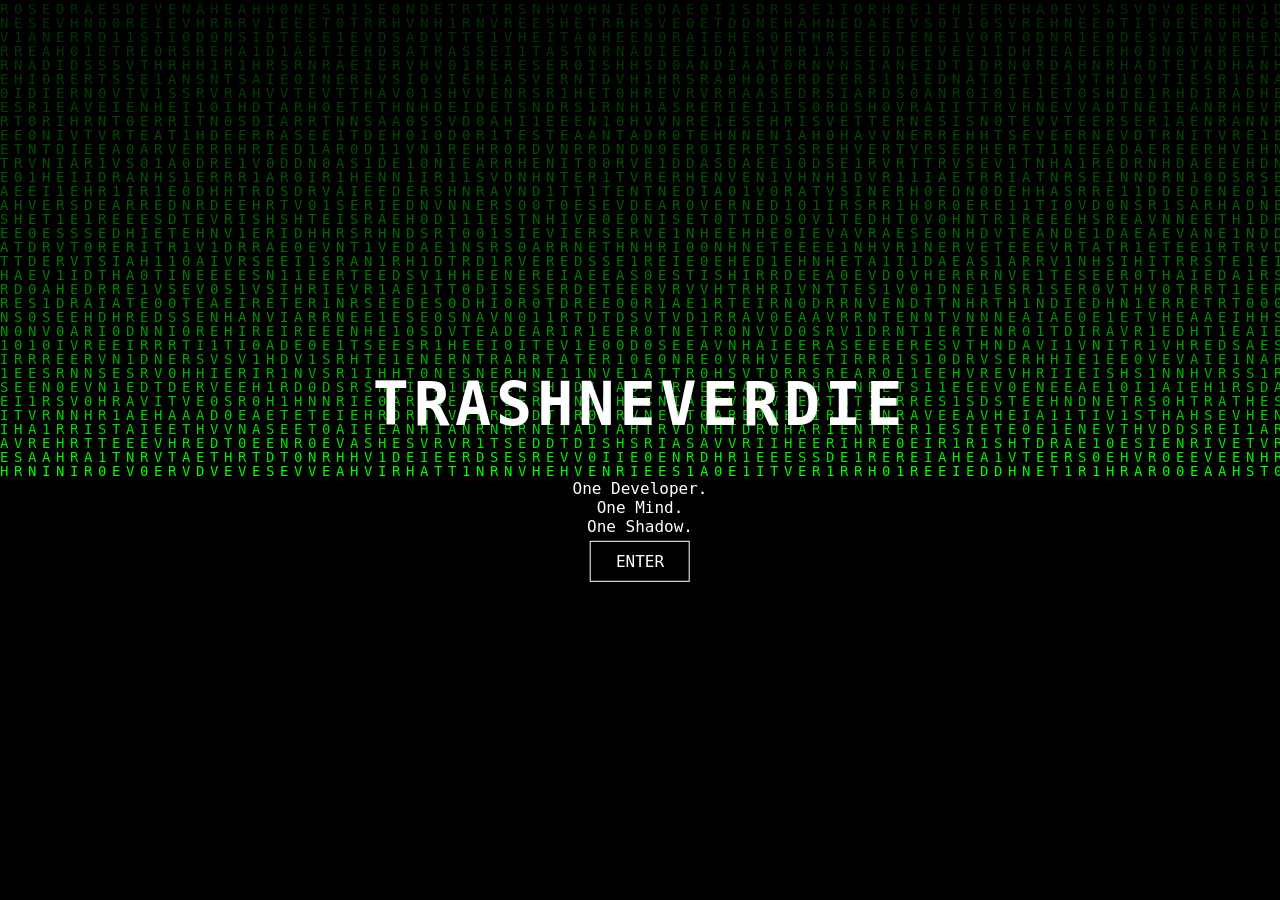
==== index.html @ 4ae419f8 "Add initial HTML structure and styles for page" ====
<!DOCTYPE html>
<html>
<head>
<title>TRASHNEVERDIE COMPANY</title>

<style>

body{
background:black;
color:white;
font-family:Consolas,monospace;
text-align:center;
overflow:hidden;
}

h1{
font-size:60px;
letter-spacing:5px;
animation:glitch 1s infinite;
}

@keyframes glitch{
0%{text-shadow:2px 2px red;}
25%{text-shadow:-2px 2px cyan;}
50%{text-shadow:2px -2px red;}
75%{text-shadow:-2px -2px cyan;}
100%{text-shadow:2px 2px red;}
}

.container{
position:absolute;
top:50%;
left:50%;
transform:translate(-50%,-50%);
}

.btn{
margin-top:20px;
padding:10px 25px;
border:1px solid white;
color:white;
text-decoration:none;
transition:0.3s;
}

.btn:hover{
background:white;
color:black;
}

canvas{
position:fixed;
top:0;
left:0;
z-index:-1;
}

</style>
</head>

<body>

<canvas id="matrix"></canvas>

<div class="container">

<h1>TRASHNEVERDIE</h1>

<p>
One Developer.<br>
One Mind.<br>
One Shadow.
</p>

<a class="btn" href="#">ENTER</a>

</div>

<script>

var canvas = document.getElementById("matrix");
var ctx = canvas.getContext("2d");

canvas.height = window.innerHeight;
canvas.width = window.innerWidth;

var letters = "TRASHNEVERDIE01";
letters = letters.split("");

var fontSize = 14;
var columns = canvas.width/fontSize;

var drops = [];
for(var x=0;x<columns;x++)
drops[x]=1;

function draw(){
ctx.fillStyle="rgba(0,0,0,0.05)";
ctx.fillRect(0,0,canvas.width,canvas.height);

ctx.fillStyle="#0F0";
ctx.font=fontSize+"px monospace";

for(var i=0;i<drops.length;i++){

var text=letters[Math.floor(Math.random()*letters.length)];

ctx.fillText(text,i*fontSize,drops[i]*fontSize);

if(drops[i]*fontSize>canvas.height && Math.random()>0.975)
drops[i]=0;

drops[i]++;
}
}

setInterval(draw,33);

</script>

</body>
</html>
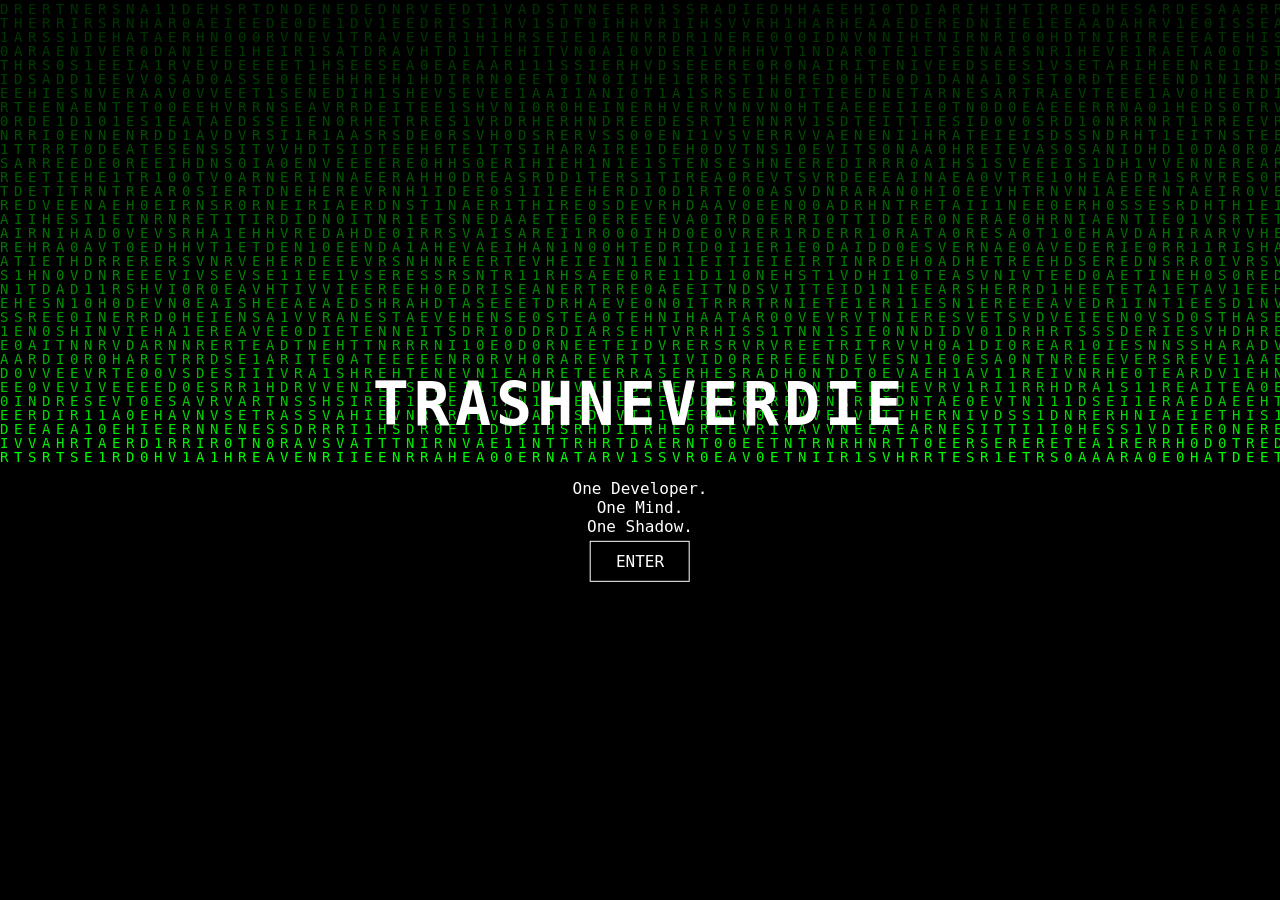
==== commit 24d54e91: "Update index.html" ====
--- a/index.html
+++ b/index.html
@@ -72,7 +72,7 @@
 One Shadow.
 </p>
 
-<a class="btn" href="#">ENTER</a>
+<a class="btn" href="home.html">ENTER</a>
 
 </div>
 
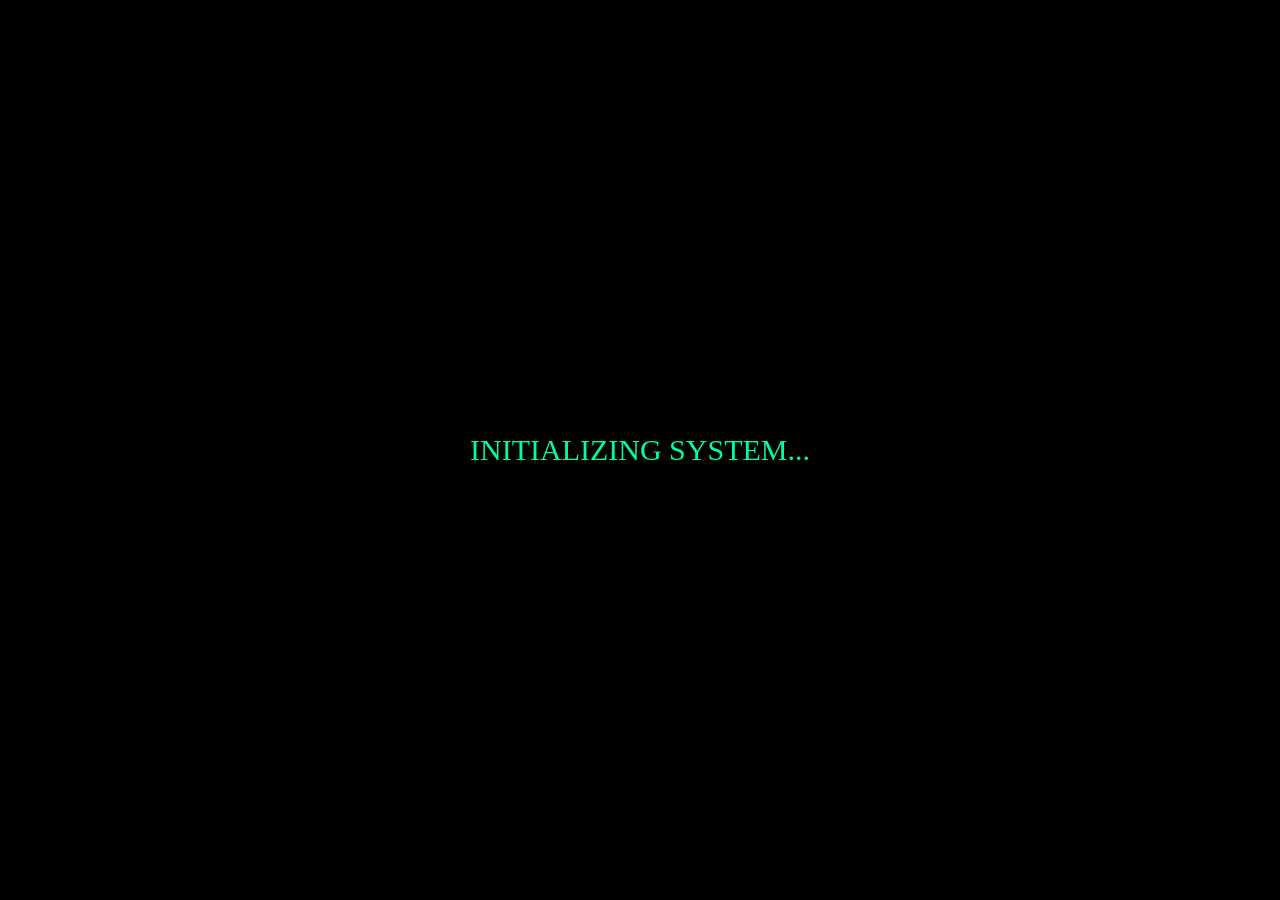
==== commit 314cb224: "Update index.html" ====
--- a/index.html
+++ b/index.html
@@ -1,58 +1,163 @@
 <!DOCTYPE html>
 <html>
 <head>
+<meta charset="UTF-8">
 <title>TRASHNEVERDIE COMPANY</title>
 
 <style>
 
 body{
+margin:0;
 background:black;
-color:white;
-font-family:Consolas,monospace;
+color:#00ff9d;
+font-family:Consolas;
+overflow-x:hidden;
+}
+
+/* LOADING SCREEN */
+
+#loader{
+position:fixed;
+width:100%;
+height:100%;
+background:black;
+display:flex;
+align-items:center;
+justify-content:center;
+z-index:999;
+font-size:30px;
+animation: flicker 1s infinite;
+}
+
+@keyframes flicker{
+0%{opacity:1}
+50%{opacity:.5}
+100%{opacity:1}
+}
+
+/* NAVBAR */
+
+nav{
+display:flex;
+justify-content:center;
+gap:40px;
+padding:15px;
+border-bottom:1px solid #00ff9d33;
+}
+
+nav button{
+background:none;
+border:1px solid #00ff9d;
+color:#00ff9d;
+padding:8px 18px;
+cursor:pointer;
+}
+
+nav button:hover{
+background:#00ff9d;
+color:black;
+}
+
+/* SECTIONS */
+
+section{
+display:none;
+padding:60px 20px;
 text-align:center;
-overflow:hidden;
-}
-
-h1{
-font-size:60px;
-letter-spacing:5px;
+}
+
+.active{
+display:block;
+}
+
+/* GLITCH LOGO */
+
+.logo{
+font-size:55px;
+position:relative;
+}
+
+.logo::before,
+.logo::after{
+content:"TRASHNEVERDIE";
+position:absolute;
+left:0;
+}
+
+.logo::before{
+color:red;
 animation:glitch 1s infinite;
 }
 
+.logo::after{
+color:blue;
+animation:glitch2 1s infinite;
+}
+
 @keyframes glitch{
-0%{text-shadow:2px 2px red;}
-25%{text-shadow:-2px 2px cyan;}
-50%{text-shadow:2px -2px red;}
-75%{text-shadow:-2px -2px cyan;}
-100%{text-shadow:2px 2px red;}
-}
-
-.container{
-position:absolute;
-top:50%;
-left:50%;
-transform:translate(-50%,-50%);
-}
-
-.btn{
-margin-top:20px;
-padding:10px 25px;
-border:1px solid white;
-color:white;
+0%{left:2px}
+50%{left:-2px}
+100%{left:2px}
+}
+
+@keyframes glitch2{
+0%{left:-2px}
+50%{left:2px}
+100%{left:-2px}
+}
+
+/* TERMINAL */
+
+.terminal{
+background:#050505;
+border:1px solid #00ff9d33;
+padding:20px;
+width:80%;
+margin:auto;
+text-align:left;
+}
+
+input{
+background:black;
+border:none;
+color:#00ff9d;
+width:100%;
+font-family:Consolas;
+}
+
+/* PRODUCTS */
+
+.products{
+display:grid;
+grid-template-columns:repeat(auto-fit,minmax(250px,1fr));
+gap:30px;
+max-width:900px;
+margin:auto;
+}
+
+.card{
+border:1px solid #00ff9d33;
+padding:25px;
+background:#050505;
+transition:.3s;
+}
+
+.card:hover{
+box-shadow:0 0 20px #00ff9d;
+transform:translateY(-5px);
+}
+
+/* SOCIAL */
+
+.social a{
+display:block;
+margin:10px;
+color:#00ff9d;
 text-decoration:none;
-transition:0.3s;
-}
-
-.btn:hover{
-background:white;
-color:black;
-}
-
-canvas{
-position:fixed;
-top:0;
-left:0;
-z-index:-1;
+}
+
+.social a:hover{
+text-shadow:0 0 10px #00ff9d;
 }
 
 </style>
@@ -60,61 +165,150 @@
 
 <body>
 
-<canvas id="matrix"></canvas>
-
-<div class="container">
-
-<h1>TRASHNEVERDIE</h1>
-
-<p>
-One Developer.<br>
-One Mind.<br>
-One Shadow.
-</p>
-
-<a class="btn" href="home.html">ENTER</a>
-
-</div>
+<div id="loader">INITIALIZING SYSTEM...</div>
+
+<nav>
+<button onclick="showTab('home')">HOME</button>
+<button onclick="showTab('products')">PRODUCTS</button>
+<button onclick="showTab('contact')">CONTACT</button>
+</nav>
+
+<section id="home" class="active">
+
+<div class="logo">TRASHNEVERDIE</div>
+
+<p>Independent Developer Organization</p>
+
+<div class="terminal">
+
+<div id="terminalOutput">
+Type command... (try: help)
+</div>
+
+<input id="terminalInput" placeholder=">">
+
+</div>
+
+</section>
+
+<section id="products">
+
+<h2>Products</h2>
+
+<div class="products">
+
+<div class="card">
+<h3>Advanced Anti Cheat</h3>
+<p>Anti exploit protection system.</p>
+</div>
+
+<div class="card">
+<h3>Security Framework</h3>
+<p>Anti Dex / Anti RemoteSpy.</p>
+</div>
+
+<div class="card">
+<h3>Obby System</h3>
+<p>Checkpoint + leaderboard.</p>
+</div>
+
+<div class="card">
+<h3>Private Development</h3>
+<p>Custom systems for games.</p>
+</div>
+
+</div>
+
+</section>
+
+<section id="contact">
+
+<h2>Contact</h2>
+
+<div class="social">
+
+<a href="https://discord.gg/4C9S2b3jwu">Discord</a>
+<a href="https://facebook.com/trashneverdie">Facebook</a>
+<a href="https://tiktok.com/@trashneverdie">TikTok</a>
+
+</div>
+
+</section>
+
+<section id="dev">
+
+<h2>Developer Console</h2>
+<p>Welcome, Shadow Developer.</p>
+<p>TRASHNEVERDIE internal system unlocked.</p>
+
+</section>
 
 <script>
 
-var canvas = document.getElementById("matrix");
-var ctx = canvas.getContext("2d");
-
-canvas.height = window.innerHeight;
-canvas.width = window.innerWidth;
-
-var letters = "TRASHNEVERDIE01";
-letters = letters.split("");
-
-var fontSize = 14;
-var columns = canvas.width/fontSize;
-
-var drops = [];
-for(var x=0;x<columns;x++)
-drops[x]=1;
-
-function draw(){
-ctx.fillStyle="rgba(0,0,0,0.05)";
-ctx.fillRect(0,0,canvas.width,canvas.height);
-
-ctx.fillStyle="#0F0";
-ctx.font=fontSize+"px monospace";
-
-for(var i=0;i<drops.length;i++){
-
-var text=letters[Math.floor(Math.random()*letters.length)];
-
-ctx.fillText(text,i*fontSize,drops[i]*fontSize);
-
-if(drops[i]*fontSize>canvas.height && Math.random()>0.975)
-drops[i]=0;
-
-drops[i]++;
-}
-}
-
-setInterval(draw,33);
+/* LOADING */
+
+setTimeout(()=>{
+document.getElementById("loader").style.display="none"
+},2000)
+
+/* TAB SYSTEM */
+
+function showTab(tab){
+
+document.querySelectorAll("section").forEach(s=>{
+s.classList.remove("active")
+})
+
+document.getElementById(tab).classList.add("active")
+
+}
+
+/* TERMINAL */
+
+const input = document.getElementById("terminalInput")
+const output = document.getElementById("terminalOutput")
+
+input.addEventListener("keydown",function(e){
+
+if(e.key==="Enter"){
+
+let cmd=input.value.toLowerCase()
+
+if(cmd==="help"){
+
+output.innerHTML+="<br>commands: help, products, contact, developer"
+
+}
+
+else if(cmd==="products"){
+
+showTab("products")
+
+}
+
+else if(cmd==="contact"){
+
+showTab("contact")
+
+}
+
+else if(cmd==="developer"){
+
+showTab("dev")
+
+}
+
+else{
+
+output.innerHTML+="<br>unknown command"
+
+}
+
+input.value=""
+
+}
+
+})
 
 </script>
 
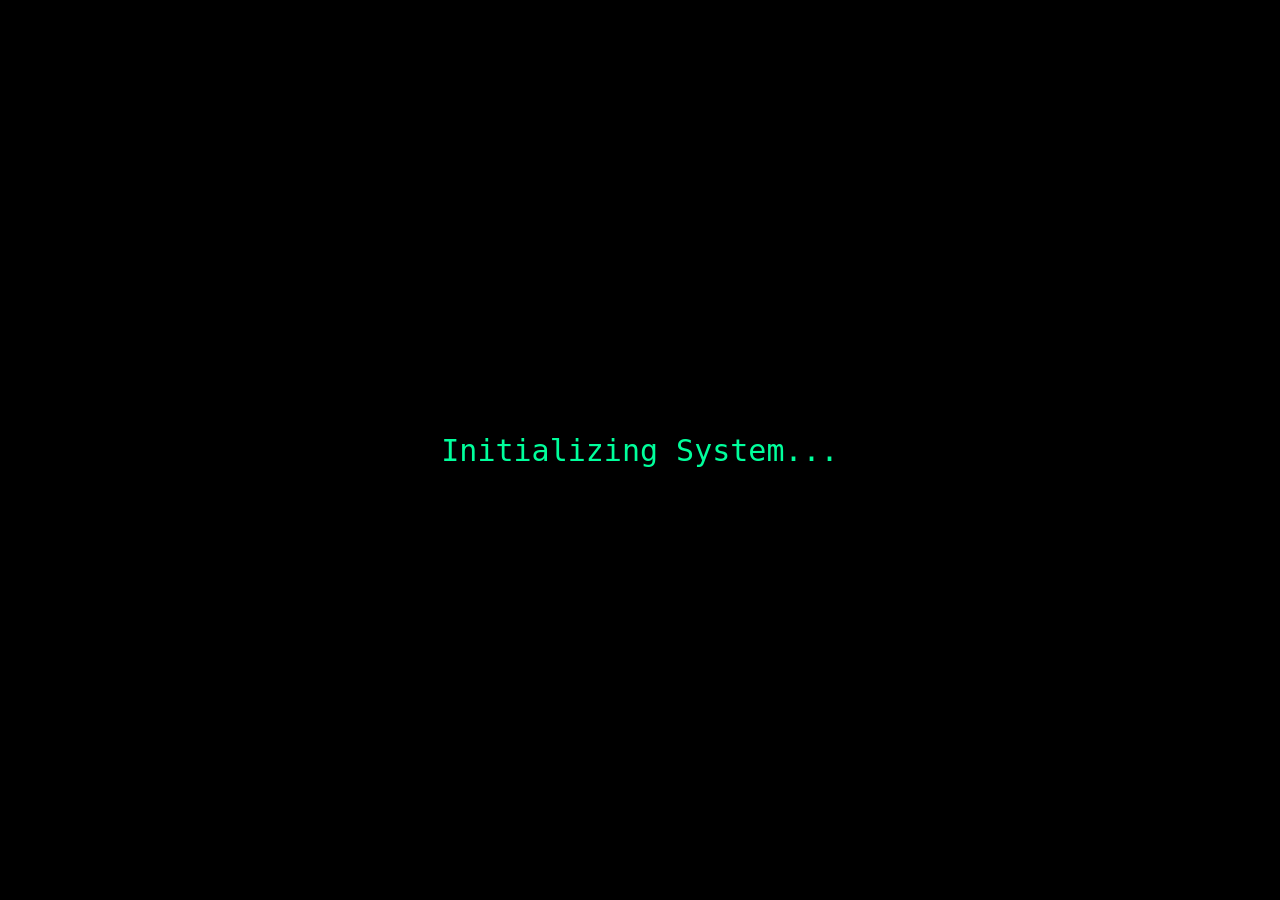
==== commit 5140b7b9: "Refactor HTML structure and update styles" ====
--- a/index.html
+++ b/index.html
@@ -1,163 +1,53 @@
 <!DOCTYPE html>
 <html>
 <head>
-<meta charset="UTF-8">
-<title>TRASHNEVERDIE COMPANY</title>
+<title>TRASHNEVERDIE TERMINAL</title>
 
 <style>
 
 body{
+background:black;
+color:#00ff9c;
+font-family:monospace;
 margin:0;
-background:black;
-color:#00ff9d;
-font-family:Consolas;
-overflow-x:hidden;
+overflow:hidden;
 }
 
-/* LOADING SCREEN */
+/* LOADING */
 
-#loader{
+#loading{
 position:fixed;
 width:100%;
 height:100%;
 background:black;
 display:flex;
+justify-content:center;
 align-items:center;
-justify-content:center;
-z-index:999;
 font-size:30px;
-animation: flicker 1s infinite;
-}
-
-@keyframes flicker{
-0%{opacity:1}
-50%{opacity:.5}
-100%{opacity:1}
-}
-
-/* NAVBAR */
-
-nav{
-display:flex;
-justify-content:center;
-gap:40px;
-padding:15px;
-border-bottom:1px solid #00ff9d33;
-}
-
-nav button{
-background:none;
-border:1px solid #00ff9d;
-color:#00ff9d;
-padding:8px 18px;
-cursor:pointer;
-}
-
-nav button:hover{
-background:#00ff9d;
-color:black;
-}
-
-/* SECTIONS */
-
-section{
-display:none;
-padding:60px 20px;
-text-align:center;
-}
-
-.active{
-display:block;
-}
-
-/* GLITCH LOGO */
-
-.logo{
-font-size:55px;
-position:relative;
-}
-
-.logo::before,
-.logo::after{
-content:"TRASHNEVERDIE";
-position:absolute;
-left:0;
-}
-
-.logo::before{
-color:red;
-animation:glitch 1s infinite;
-}
-
-.logo::after{
-color:blue;
-animation:glitch2 1s infinite;
-}
-
-@keyframes glitch{
-0%{left:2px}
-50%{left:-2px}
-100%{left:2px}
-}
-
-@keyframes glitch2{
-0%{left:-2px}
-50%{left:2px}
-100%{left:-2px}
 }
 
 /* TERMINAL */
 
-.terminal{
-background:#050505;
-border:1px solid #00ff9d33;
-padding:20px;
-width:80%;
-margin:auto;
-text-align:left;
+#terminal{
+padding:40px;
+display:none;
 }
 
 input{
 background:black;
 border:none;
-color:#00ff9d;
-width:100%;
-font-family:Consolas;
+color:#00ff9c;
+font-family:monospace;
+font-size:18px;
+outline:none;
+width:80%;
 }
 
-/* PRODUCTS */
-
-.products{
-display:grid;
-grid-template-columns:repeat(auto-fit,minmax(250px,1fr));
-gap:30px;
-max-width:900px;
-margin:auto;
-}
-
-.card{
-border:1px solid #00ff9d33;
-padding:25px;
-background:#050505;
-transition:.3s;
-}
-
-.card:hover{
-box-shadow:0 0 20px #00ff9d;
-transform:translateY(-5px);
-}
-
-/* SOCIAL */
-
-.social a{
-display:block;
-margin:10px;
-color:#00ff9d;
-text-decoration:none;
-}
-
-.social a:hover{
-text-shadow:0 0 10px #00ff9d;
+canvas{
+position:fixed;
+top:0;
+left:0;
+z-index:-1;
 }
 
 </style>
@@ -165,108 +55,82 @@
 
 <body>
 
-<div id="loader">INITIALIZING SYSTEM...</div>
-
-<nav>
-<button onclick="showTab('home')">HOME</button>
-<button onclick="showTab('products')">PRODUCTS</button>
-<button onclick="showTab('contact')">CONTACT</button>
-</nav>
-
-<section id="home" class="active">
-
-<div class="logo">TRASHNEVERDIE</div>
-
-<p>Independent Developer Organization</p>
-
-<div class="terminal">
-
-<div id="terminalOutput">
-Type command... (try: help)
+<div id="loading">
+Initializing System...
 </div>
 
-<input id="terminalInput" placeholder=">">
+<canvas id="matrix"></canvas>
 
+<div id="terminal">
+
+<div id="output">
+TRASHNEVERDIE SECURE TERMINAL<br><br>
+type <b>help</b> to begin<br><br>
 </div>
 
-</section>
-
-<section id="products">
-
-<h2>Products</h2>
-
-<div class="products">
-
-<div class="card">
-<h3>Advanced Anti Cheat</h3>
-<p>Anti exploit protection system.</p>
-</div>
-
-<div class="card">
-<h3>Security Framework</h3>
-<p>Anti Dex / Anti RemoteSpy.</p>
-</div>
-
-<div class="card">
-<h3>Obby System</h3>
-<p>Checkpoint + leaderboard.</p>
-</div>
-
-<div class="card">
-<h3>Private Development</h3>
-<p>Custom systems for games.</p>
+<div>
+> <input id="cmd" autofocus>
 </div>
 
 </div>
-
-</section>
-
-<section id="contact">
-
-<h2>Contact</h2>
-
-<div class="social">
-
-<a href="https://discord.gg/4C9S2b3jwu">Discord</a>
-<a href="https://facebook.com/trashneverdie">Facebook</a>
-<a href="https://tiktok.com/@trashneverdie">TikTok</a>
-
-</div>
-
-</section>
-
-<section id="dev">
-
-<h2>Developer Console</h2>
-<p>Welcome, Shadow Developer.</p>
-<p>TRASHNEVERDIE internal system unlocked.</p>
-
-</section>
 
 <script>
 
 /* LOADING */
 
 setTimeout(()=>{
-document.getElementById("loader").style.display="none"
-},2000)
+document.getElementById("loading").style.display="none"
+document.getElementById("terminal").style.display="block"
+},3000)
 
-/* TAB SYSTEM */
 
-function showTab(tab){
+/* MATRIX */
 
-document.querySelectorAll("section").forEach(s=>{
-s.classList.remove("active")
-})
+const canvas=document.getElementById("matrix")
+const ctx=canvas.getContext("2d")
 
-document.getElementById(tab).classList.add("active")
+canvas.height=window.innerHeight
+canvas.width=window.innerWidth
+
+let letters="01TRASHNEVERDIE"
+letters=letters.split("")
+
+let font=14
+let columns=canvas.width/font
+let drops=[]
+
+for(let x=0;x<columns;x++) drops[x]=1
+
+function draw(){
+
+ctx.fillStyle="rgba(0,0,0,0.05)"
+ctx.fillRect(0,0,canvas.width,canvas.height)
+
+ctx.fillStyle="#00ff9c"
+ctx.font=font+"px monospace"
+
+for(let i=0;i<drops.length;i++){
+
+let text=letters[Math.floor(Math.random()*letters.length)]
+
+ctx.fillText(text,i*font,drops[i]*font)
+
+if(drops[i]*font>canvas.height&&Math.random()>0.975)
+drops[i]=0
+
+drops[i]++
 
 }
 
-/* TERMINAL */
+}
 
-const input = document.getElementById("terminalInput")
-const output = document.getElementById("terminalOutput")
+setInterval(draw,33)
+
+
+/* TERMINAL COMMAND */
+
+const input=document.getElementById("cmd")
+const output=document.getElementById("output")
 
 input.addEventListener("keydown",function(e){
 
@@ -274,33 +138,52 @@
 
 let cmd=input.value.toLowerCase()
 
+output.innerHTML+="<br>> "+cmd+"<br>"
+
 if(cmd==="help"){
 
-output.innerHTML+="<br>commands: help, products, contact, developer"
+output.innerHTML+=`
+commands:<br>
+help<br>
+enter<br>
+products<br>
+about<br>
+contact<br>
+`
+
+}
+
+else if(cmd==="enter"){
+
+output.innerHTML+="Accessing system..."
+
+setTimeout(()=>{
+window.location="home.html"
+},1500)
 
 }
 
 else if(cmd==="products"){
 
-showTab("products")
+window.location="home.html#products"
+
+}
+
+else if(cmd==="about"){
+
+output.innerHTML+="TRASHNEVERDIE COMPANY - Independent Developer System"
 
 }
 
 else if(cmd==="contact"){
 
-showTab("contact")
-
-}
-
-else if(cmd==="developer"){
-
-showTab("dev")
+output.innerHTML+="Discord / Facebook / TikTok available on site"
 
 }
 
 else{
 
-output.innerHTML+="<br>unknown command"
+output.innerHTML+="command not found"
 
 }
 
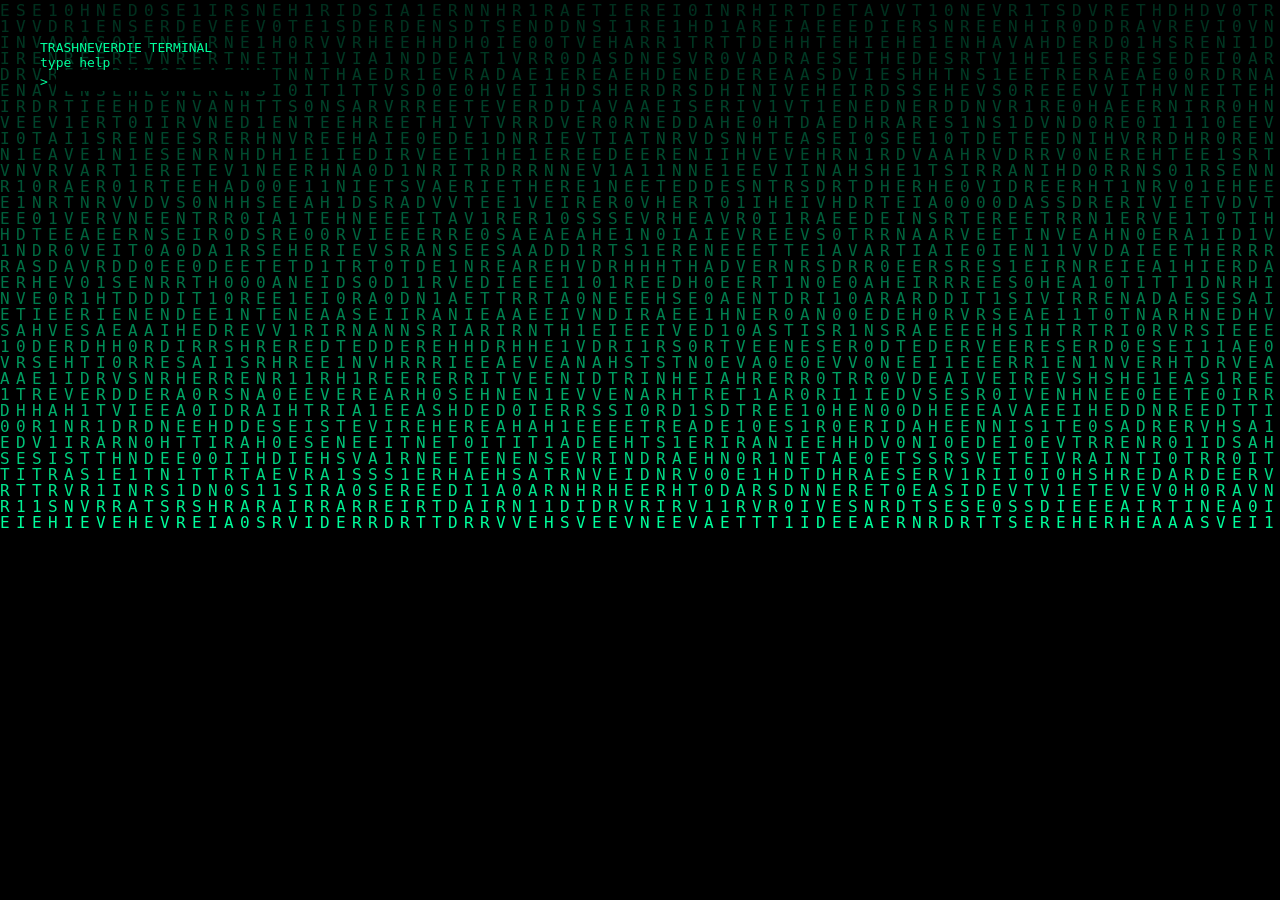
==== commit 8f7c83aa: "Update index.html" ====
--- a/index.html
+++ b/index.html
@@ -1,36 +1,32 @@
 <!DOCTYPE html>
 <html>
 <head>
-<title>TRASHNEVERDIE TERMINAL</title>
+
+<title>TRASHNEVERDIE</title>
 
 <style>
 
 body{
+margin:0;
 background:black;
 color:#00ff9c;
 font-family:monospace;
-margin:0;
 overflow:hidden;
 }
 
-/* LOADING */
-
-#loading{
+/* MATRIX */
+
+canvas{
 position:fixed;
-width:100%;
-height:100%;
-background:black;
-display:flex;
-justify-content:center;
-align-items:center;
-font-size:30px;
+top:0;
+left:0;
+z-index:-1;
 }
 
 /* TERMINAL */
 
 #terminal{
 padding:40px;
-display:none;
 }
 
 input{
@@ -38,68 +34,128 @@
 border:none;
 color:#00ff9c;
 font-family:monospace;
-font-size:18px;
+font-size:16px;
 outline:none;
-width:80%;
-}
-
-canvas{
-position:fixed;
-top:0;
-left:0;
-z-index:-1;
+}
+
+/* HOME PAGE */
+
+#home{
+display:none;
+text-align:center;
+padding-top:100px;
+}
+
+/* LOGO */
+
+.logo{
+font-size:60px;
+animation:spin 8s linear infinite;
+}
+
+@keyframes spin{
+
+0%{transform:rotateY(0deg)}
+100%{transform:rotateY(360deg)}
+
+}
+
+/* PRODUCT */
+
+.product{
+border:1px solid #00ff9c;
+margin:20px;
+padding:20px;
+display:inline-block;
+}
+
+/* CURSOR PARTICLE */
+
+.particle{
+position:absolute;
+width:4px;
+height:4px;
+background:#00ff9c;
+border-radius:50%;
+pointer-events:none;
+animation:fade .6s linear;
+}
+
+@keyframes fade{
+0%{opacity:1}
+100%{opacity:0;transform:scale(3)}
 }
 
 </style>
+
 </head>
 
 <body>
 
-<div id="loading">
-Initializing System...
+<canvas id="matrix"></canvas>
+
+<!-- TERMINAL -->
+
+<div id="terminal">
+
+<div id="output"></div>
+
+> <input id="cmd" autofocus>
+
 </div>
 
-<canvas id="matrix"></canvas>
-
-<div id="terminal">
-
-<div id="output">
-TRASHNEVERDIE SECURE TERMINAL<br><br>
-type <b>help</b> to begin<br><br>
+<!-- HOME -->
+
+<div id="home">
+
+<div class="logo">TRASHNEVERDIE</div>
+
+<p>One Developer. One Mind.</p>
+
+<h2>Products</h2>
+
+<div class="product">
+
+<h3>Advanced Anti Cheat</h3>
+
+<button onclick="alert('Download coming soon')">Download</button>
+
 </div>
 
-<div>
-> <input id="cmd" autofocus>
+<div class="product">
+
+<h3>Security System</h3>
+
+<button onclick="alert('Download coming soon')">Download</button>
+
 </div>
 
+<br><br>
+
+<a href="https://discord.gg/4C9S2b3jwu" target="_blank">Discord</a> |
+<a href="https://facebook.com/trashneverdie" target="_blank">Facebook</a> |
+<a href="https://tiktok.com/@trashneverdie" target="_blank">TikTok</a>
+
 </div>
 
 <script>
-
-/* LOADING */
-
-setTimeout(()=>{
-document.getElementById("loading").style.display="none"
-document.getElementById("terminal").style.display="block"
-},3000)
-
 
 /* MATRIX */
 
 const canvas=document.getElementById("matrix")
 const ctx=canvas.getContext("2d")
 
+canvas.width=window.innerWidth
 canvas.height=window.innerHeight
-canvas.width=window.innerWidth
-
-let letters="01TRASHNEVERDIE"
-letters=letters.split("")
-
-let font=14
-let columns=canvas.width/font
-let drops=[]
-
-for(let x=0;x<columns;x++) drops[x]=1
+
+const letters="01TRASHNEVERDIE"
+const fontSize=16
+const columns=canvas.width/fontSize
+
+const drops=[]
+
+for(let i=0;i<columns;i++)
+drops[i]=1
 
 function draw(){
 
@@ -107,15 +163,15 @@
 ctx.fillRect(0,0,canvas.width,canvas.height)
 
 ctx.fillStyle="#00ff9c"
-ctx.font=font+"px monospace"
+ctx.font=fontSize+"px monospace"
 
 for(let i=0;i<drops.length;i++){
 
-let text=letters[Math.floor(Math.random()*letters.length)]
-
-ctx.fillText(text,i*font,drops[i]*font)
-
-if(drops[i]*font>canvas.height&&Math.random()>0.975)
+const text=letters[Math.floor(Math.random()*letters.length)]
+
+ctx.fillText(text,i*fontSize,drops[i]*fontSize)
+
+if(drops[i]*fontSize>canvas.height && Math.random()>0.975)
 drops[i]=0
 
 drops[i]++
@@ -126,72 +182,132 @@
 
 setInterval(draw,33)
 
-
-/* TERMINAL COMMAND */
+/* TERMINAL */
 
 const input=document.getElementById("cmd")
 const output=document.getElementById("output")
 
+function print(t){
+
+output.innerHTML+=t+"<br>"
+
+}
+
+print("TRASHNEVERDIE TERMINAL")
+print("type help")
+
 input.addEventListener("keydown",function(e){
 
 if(e.key==="Enter"){
 
 let cmd=input.value.toLowerCase()
 
-output.innerHTML+="<br>> "+cmd+"<br>"
+print("> "+cmd)
+
+run(cmd)
+
+input.value=""
+
+}
+
+})
+
+function run(cmd){
 
 if(cmd==="help"){
 
-output.innerHTML+=`
-commands:<br>
-help<br>
-enter<br>
-products<br>
-about<br>
-contact<br>
-`
+print("commands:")
+print("scan")
+print("about")
+print("products")
+print("discord")
+print("enter")
+
+}
+
+else if(cmd==="scan"){
+
+print("Scanning network...")
+
+setTimeout(()=>print("Firewall bypassed"),1000)
+setTimeout(()=>print("Accessing database..."),2000)
+setTimeout(()=>print("Access granted"),3000)
+
+}
+
+else if(cmd==="about"){
+
+print("TRASHNEVERDIE COMPANY")
+
+}
+
+else if(cmd==="products"){
+
+print("Anti Cheat")
+print("Security System")
+
+}
+
+else if(cmd==="discord"){
+
+window.open("https://discord.gg/4C9S2b3jwu")
 
 }
 
 else if(cmd==="enter"){
 
-output.innerHTML+="Accessing system..."
-
-setTimeout(()=>{
-window.location="home.html"
-},1500)
-
-}
-
-else if(cmd==="products"){
-
-window.location="home.html#products"
-
-}
-
-else if(cmd==="about"){
-
-output.innerHTML+="TRASHNEVERDIE COMPANY - Independent Developer System"
-
-}
-
-else if(cmd==="contact"){
-
-output.innerHTML+="Discord / Facebook / TikTok available on site"
+document.getElementById("terminal").style.display="none"
+document.getElementById("home").style.display="block"
 
 }
 
 else{
 
-output.innerHTML+="command not found"
-
-}
-
-input.value=""
-
-}
+print("Unknown command")
+
+}
+
+}
+
+/* CURSOR PARTICLE */
+
+document.addEventListener("mousemove",e=>{
+
+const p=document.createElement("div")
+
+p.className="particle"
+
+p.style.left=e.pageX+"px"
+p.style.top=e.pageY+"px"
+
+document.body.appendChild(p)
+
+setTimeout(()=>p.remove(),600)
 
 })
+
+/* SECRET ADMIN */
+
+let secret="shadow"
+let buffer=""
+
+document.addEventListener("keydown",e=>{
+
+buffer+=e.key
+
+if(buffer.includes(secret)){
+
+alert("ADMIN ACCESS GRANTED")
+
+}
+
+})
+
+/* FAKE IP */
+
+fetch("https://api.ipify.org?format=json")
+.then(r=>r.json())
+.then(d=>console.log("IP:",d.ip))
 
 </script>
 
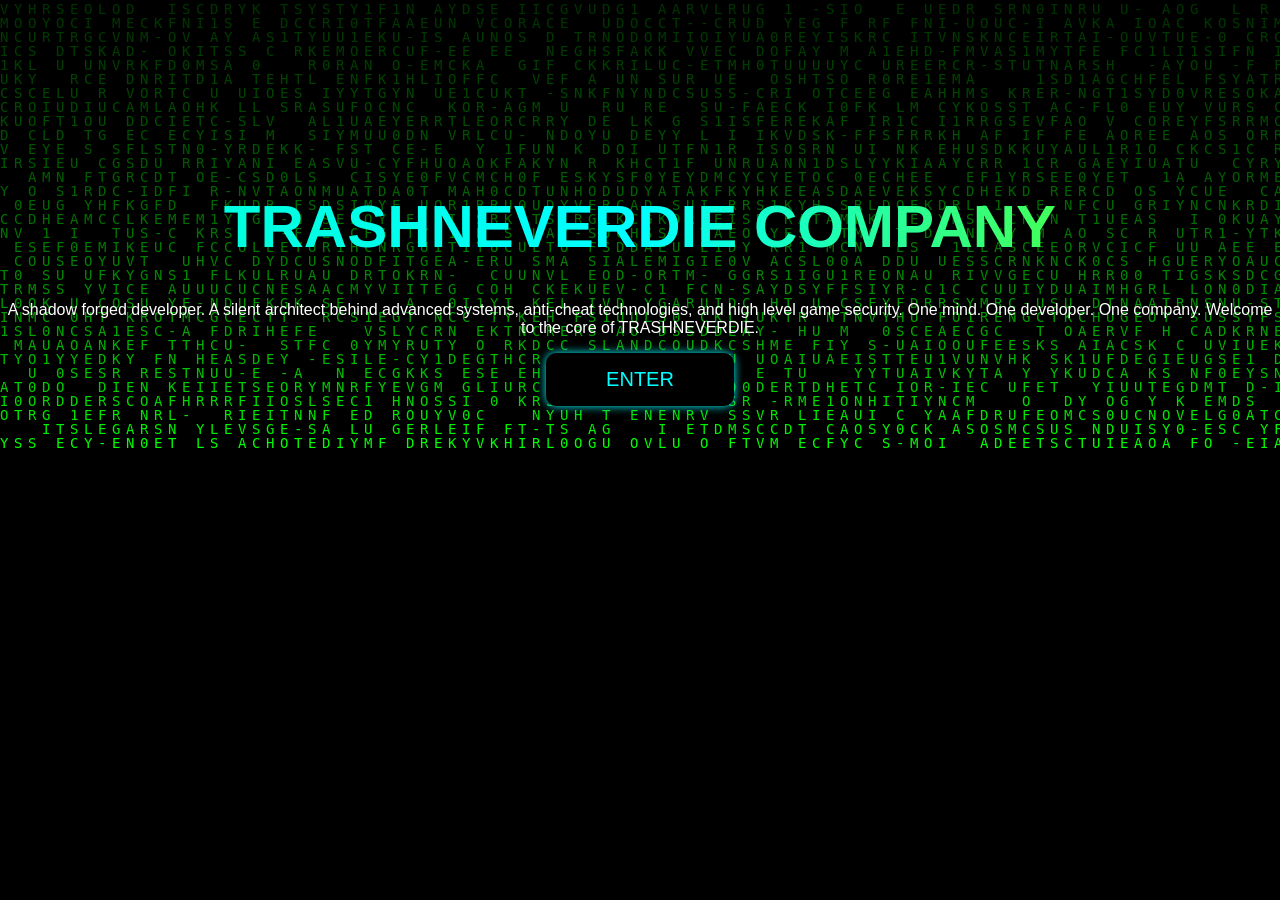
==== commit b9933e9d: "Revise HTML structure and enhance branding Updated the title and added company branding to the HTML " ====
--- a/index.html
+++ b/index.html
@@ -1,315 +1,39 @@
 <!DOCTYPE html>
 <html>
 <head>
-
-<title>TRASHNEVERDIE</title>
-
-<style>
-
-body{
-margin:0;
-background:black;
-color:#00ff9c;
-font-family:monospace;
-overflow:hidden;
-}
-
-/* MATRIX */
-
-canvas{
-position:fixed;
-top:0;
-left:0;
-z-index:-1;
-}
-
-/* TERMINAL */
-
-#terminal{
-padding:40px;
-}
-
-input{
-background:black;
-border:none;
-color:#00ff9c;
-font-family:monospace;
-font-size:16px;
-outline:none;
-}
-
-/* HOME PAGE */
-
-#home{
-display:none;
-text-align:center;
-padding-top:100px;
-}
-
-/* LOGO */
-
-.logo{
-font-size:60px;
-animation:spin 8s linear infinite;
-}
-
-@keyframes spin{
-
-0%{transform:rotateY(0deg)}
-100%{transform:rotateY(360deg)}
-
-}
-
-/* PRODUCT */
-
-.product{
-border:1px solid #00ff9c;
-margin:20px;
-padding:20px;
-display:inline-block;
-}
-
-/* CURSOR PARTICLE */
-
-.particle{
-position:absolute;
-width:4px;
-height:4px;
-background:#00ff9c;
-border-radius:50%;
-pointer-events:none;
-animation:fade .6s linear;
-}
-
-@keyframes fade{
-0%{opacity:1}
-100%{opacity:0;transform:scale(3)}
-}
-
-</style>
-
+<title>TRASHNEVERDIE COMPANY</title>
+<link rel="stylesheet" href="style.css">
 </head>
 
 <body>
 
 <canvas id="matrix"></canvas>
 
-<!-- TERMINAL -->
+<div class="intro">
 
-<div id="terminal">
+<h1 class="logo">TRASHNEVERDIE COMPANY</h1>
 
-<div id="output"></div>
+<p class="introtext">
 
-> <input id="cmd" autofocus>
+A shadow forged developer.
+A silent architect behind advanced systems,
+anti-cheat technologies, and high level game security.
+
+One mind.
+One developer.
+One company.
+
+Welcome to the core of TRASHNEVERDIE.
+
+</p>
+
+<a href="home.html">
+<button class="enterBtn">ENTER</button>
+</a>
 
 </div>
 
-<!-- HOME -->
-
-<div id="home">
-
-<div class="logo">TRASHNEVERDIE</div>
-
-<p>One Developer. One Mind.</p>
-
-<h2>Products</h2>
-
-<div class="product">
-
-<h3>Advanced Anti Cheat</h3>
-
-<button onclick="alert('Download coming soon')">Download</button>
-
-</div>
-
-<div class="product">
-
-<h3>Security System</h3>
-
-<button onclick="alert('Download coming soon')">Download</button>
-
-</div>
-
-<br><br>
-
-<a href="https://discord.gg/4C9S2b3jwu" target="_blank">Discord</a> |
-<a href="https://facebook.com/trashneverdie" target="_blank">Facebook</a> |
-<a href="https://tiktok.com/@trashneverdie" target="_blank">TikTok</a>
-
-</div>
-
-<script>
-
-/* MATRIX */
-
-const canvas=document.getElementById("matrix")
-const ctx=canvas.getContext("2d")
-
-canvas.width=window.innerWidth
-canvas.height=window.innerHeight
-
-const letters="01TRASHNEVERDIE"
-const fontSize=16
-const columns=canvas.width/fontSize
-
-const drops=[]
-
-for(let i=0;i<columns;i++)
-drops[i]=1
-
-function draw(){
-
-ctx.fillStyle="rgba(0,0,0,0.05)"
-ctx.fillRect(0,0,canvas.width,canvas.height)
-
-ctx.fillStyle="#00ff9c"
-ctx.font=fontSize+"px monospace"
-
-for(let i=0;i<drops.length;i++){
-
-const text=letters[Math.floor(Math.random()*letters.length)]
-
-ctx.fillText(text,i*fontSize,drops[i]*fontSize)
-
-if(drops[i]*fontSize>canvas.height && Math.random()>0.975)
-drops[i]=0
-
-drops[i]++
-
-}
-
-}
-
-setInterval(draw,33)
-
-/* TERMINAL */
-
-const input=document.getElementById("cmd")
-const output=document.getElementById("output")
-
-function print(t){
-
-output.innerHTML+=t+"<br>"
-
-}
-
-print("TRASHNEVERDIE TERMINAL")
-print("type help")
-
-input.addEventListener("keydown",function(e){
-
-if(e.key==="Enter"){
-
-let cmd=input.value.toLowerCase()
-
-print("> "+cmd)
-
-run(cmd)
-
-input.value=""
-
-}
-
-})
-
-function run(cmd){
-
-if(cmd==="help"){
-
-print("commands:")
-print("scan")
-print("about")
-print("products")
-print("discord")
-print("enter")
-
-}
-
-else if(cmd==="scan"){
-
-print("Scanning network...")
-
-setTimeout(()=>print("Firewall bypassed"),1000)
-setTimeout(()=>print("Accessing database..."),2000)
-setTimeout(()=>print("Access granted"),3000)
-
-}
-
-else if(cmd==="about"){
-
-print("TRASHNEVERDIE COMPANY")
-
-}
-
-else if(cmd==="products"){
-
-print("Anti Cheat")
-print("Security System")
-
-}
-
-else if(cmd==="discord"){
-
-window.open("https://discord.gg/4C9S2b3jwu")
-
-}
-
-else if(cmd==="enter"){
-
-document.getElementById("terminal").style.display="none"
-document.getElementById("home").style.display="block"
-
-}
-
-else{
-
-print("Unknown command")
-
-}
-
-}
-
-/* CURSOR PARTICLE */
-
-document.addEventListener("mousemove",e=>{
-
-const p=document.createElement("div")
-
-p.className="particle"
-
-p.style.left=e.pageX+"px"
-p.style.top=e.pageY+"px"
-
-document.body.appendChild(p)
-
-setTimeout(()=>p.remove(),600)
-
-})
-
-/* SECRET ADMIN */
-
-let secret="shadow"
-let buffer=""
-
-document.addEventListener("keydown",e=>{
-
-buffer+=e.key
-
-if(buffer.includes(secret)){
-
-alert("ADMIN ACCESS GRANTED")
-
-}
-
-})
-
-/* FAKE IP */
-
-fetch("https://api.ipify.org?format=json")
-.then(r=>r.json())
-.then(d=>console.log("IP:",d.ip))
-
-</script>
+<script src="script.js"></script>
 
 </body>
 </html>
--- a/style.css
+++ b/style.css
@@ -0,0 +1,128 @@
+body{
+margin:0;
+font-family:Arial;
+background:black;
+color:white;
+overflow-x:hidden;
+}
+
+canvas{
+position:fixed;
+top:0;
+left:0;
+z-index:-1;
+}
+
+.logo{
+font-size:60px;
+background:linear-gradient(90deg,#00ffcc,#00ffff,#66ff00);
+-webkit-background-clip:text;
+color:transparent;
+animation:glow 3s infinite;
+}
+
+@keyframes glow{
+
+0%{filter:drop-shadow(0 0 5px #00ffcc);}
+50%{filter:drop-shadow(0 0 20px #00ffff);}
+100%{filter:drop-shadow(0 0 5px #00ffcc);}
+
+}
+
+.intro{
+text-align:center;
+margin-top:15%;
+animation:fadein 2s;
+}
+
+.enterBtn{
+
+padding:15px 60px;
+font-size:20px;
+border:none;
+border-radius:10px;
+background:black;
+color:#00ffff;
+box-shadow:0 0 10px #00ffff;
+cursor:pointer;
+transition:0.3s;
+
+}
+
+.enterBtn:hover{
+
+box-shadow:0 0 30px #00ffff;
+transform:scale(1.1);
+
+}
+
+nav{
+
+display:flex;
+justify-content:space-between;
+padding:20px;
+background:rgba(0,0,0,0.6);
+
+}
+
+nav ul{
+
+display:flex;
+gap:20px;
+list-style:none;
+
+}
+
+nav a{
+
+color:white;
+text-decoration:none;
+transition:0.3s;
+
+}
+
+nav a:hover{
+
+color:#00ffff;
+
+}
+
+.products{
+
+text-align:center;
+margin-top:100px;
+
+}
+
+.grid{
+
+display:grid;
+grid-template-columns:repeat(4,1fr);
+gap:20px;
+padding:40px;
+
+}
+
+.card{
+
+background:#111;
+padding:40px;
+border-radius:10px;
+box-shadow:0 0 10px #00ffff;
+transition:0.3s;
+
+}
+
+.card:hover{
+
+transform:scale(1.1);
+box-shadow:0 0 30px #00ffff;
+
+}
+
+@keyframes fadein{
+
+from{opacity:0;}
+to{opacity:1;}
+
+}
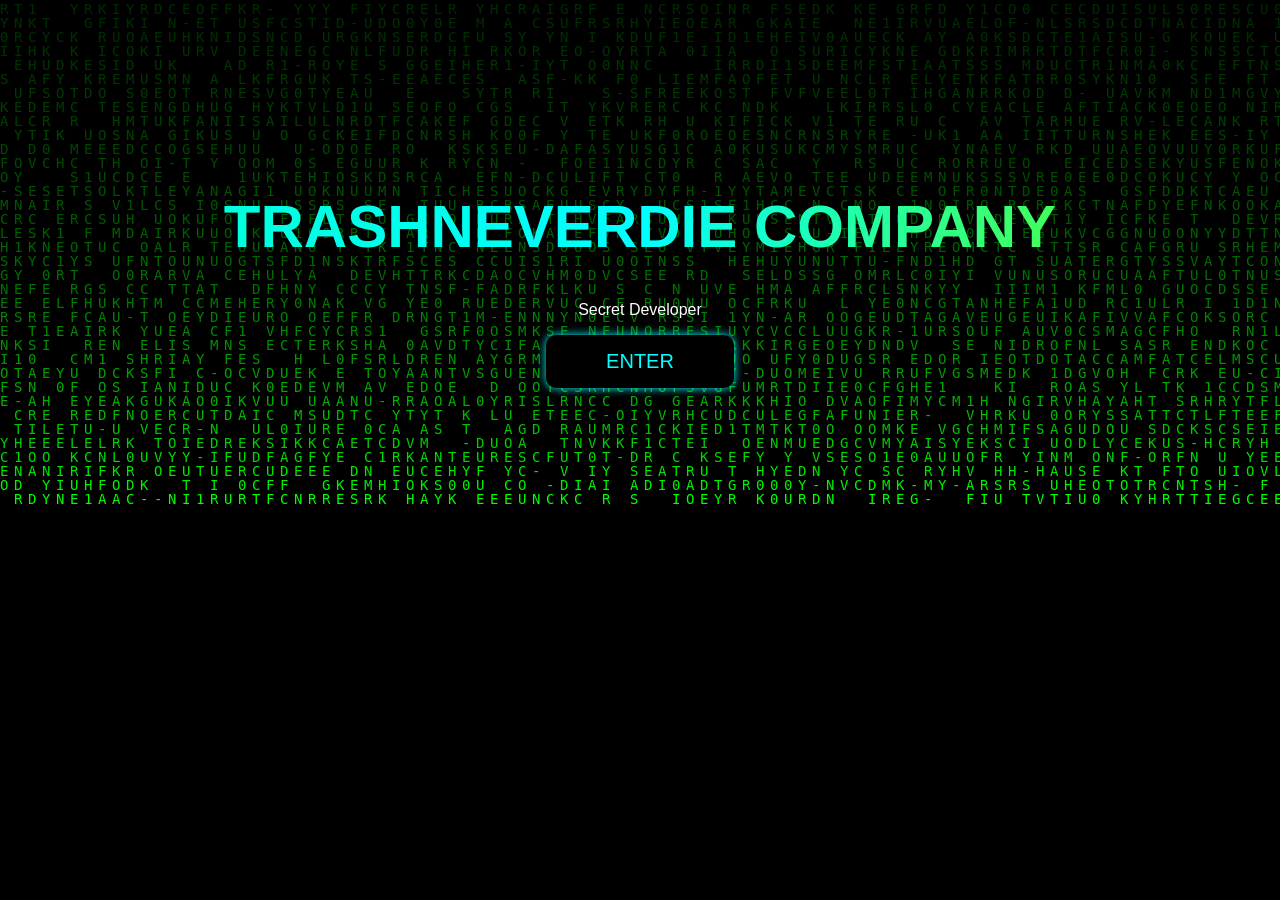
==== commit e32bbc16: "Update intro text in index.html Removed introductory text and simplified the message." ====
--- a/index.html
+++ b/index.html
@@ -15,15 +15,7 @@
 
 <p class="introtext">
 
-A shadow forged developer.
-A silent architect behind advanced systems,
-anti-cheat technologies, and high level game security.
-
-One mind.
-One developer.
-One company.
-
-Welcome to the core of TRASHNEVERDIE.
+Secret Developer
 
 </p>
 
--- a/style.css
+++ b/style.css
@@ -126,3 +126,38 @@
 to{opacity:1;}
 
 }
+/* SOCIAL PROFILE LINKS */
+
+.social-links{
+margin-top:30px;
+display:flex;
+justify-content:center;
+gap:15px;
+flex-wrap:wrap;
+}
+
+.social-links a{
+
+padding:10px 20px;
+
+border:1px solid #00ffff;
+
+color:#00ffff;
+
+text-decoration:none;
+
+transition:0.3s;
+
+}
+
+.social-links a:hover{
+
+background:#00ffff;
+
+color:black;
+
+box-shadow:0 0 15px #00ffff,0 0 30px #00ffff;
+
+transform:scale(1.1);
+
+}
